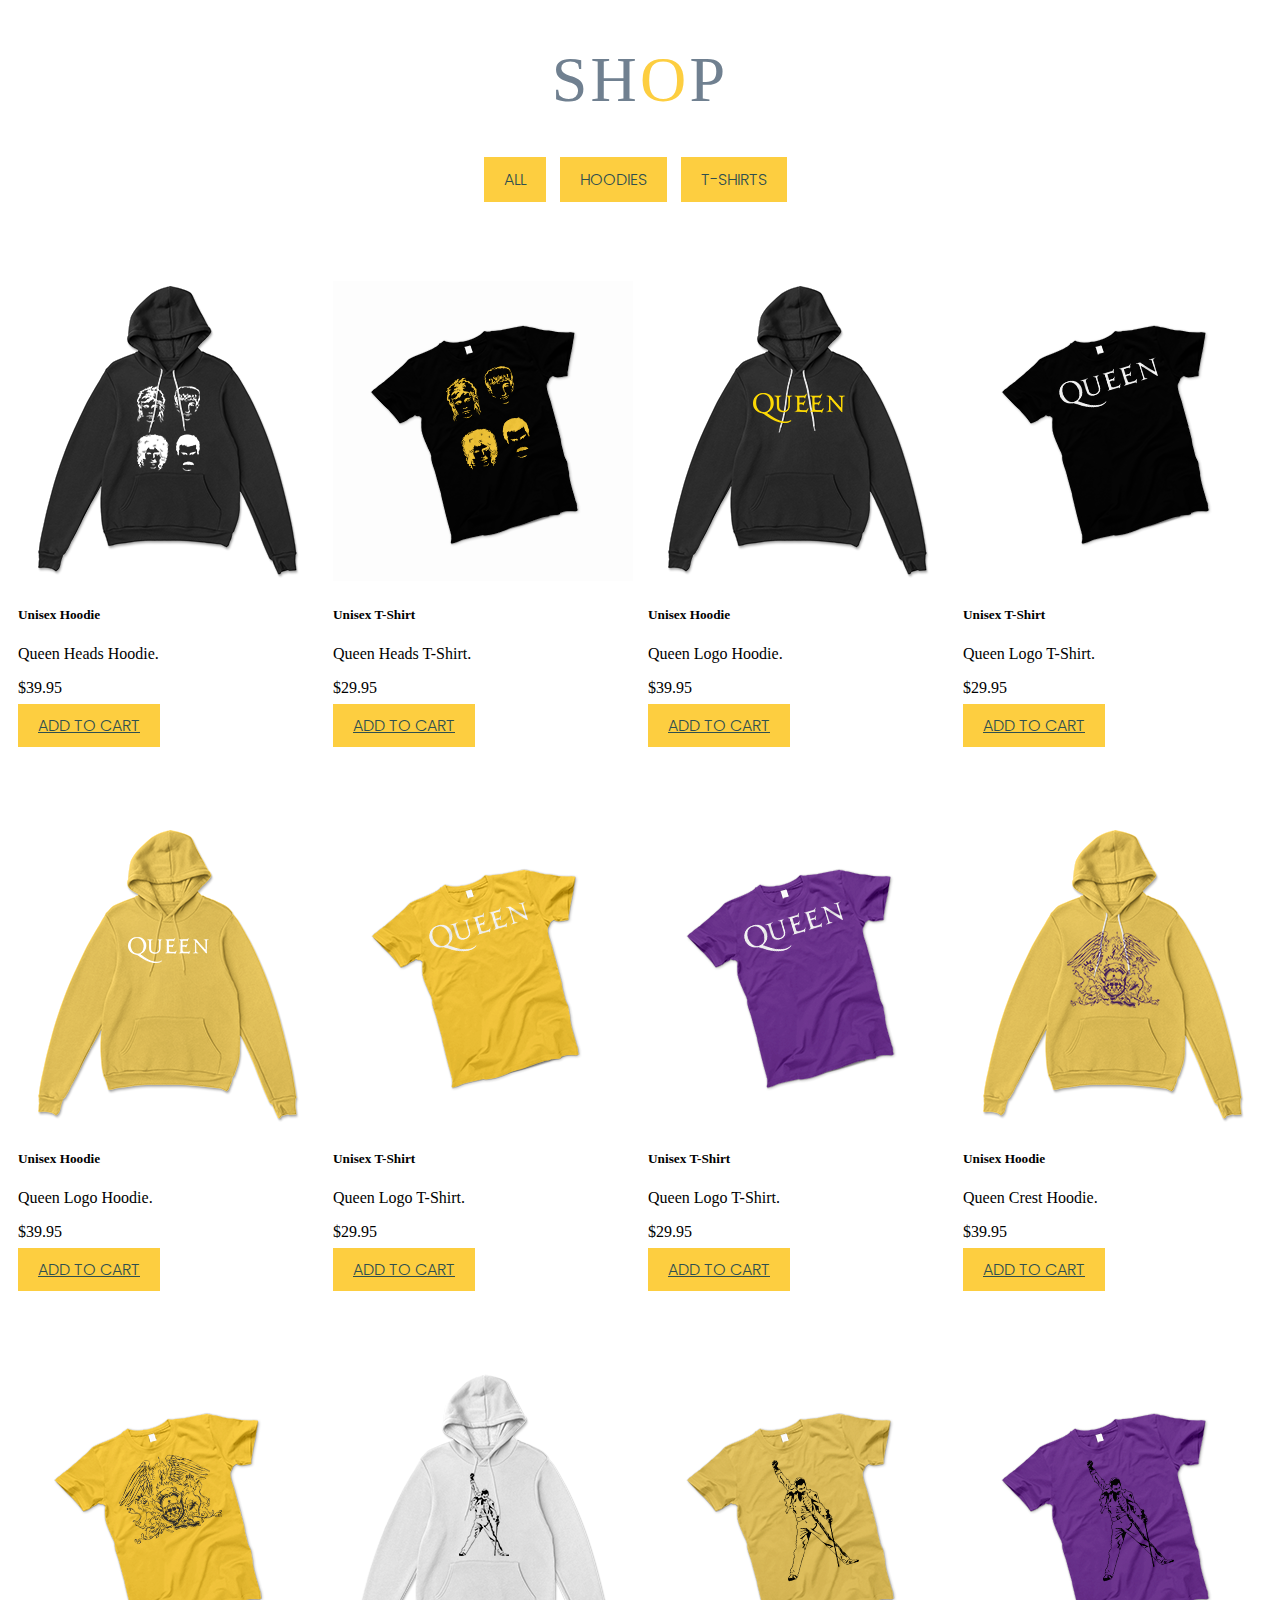
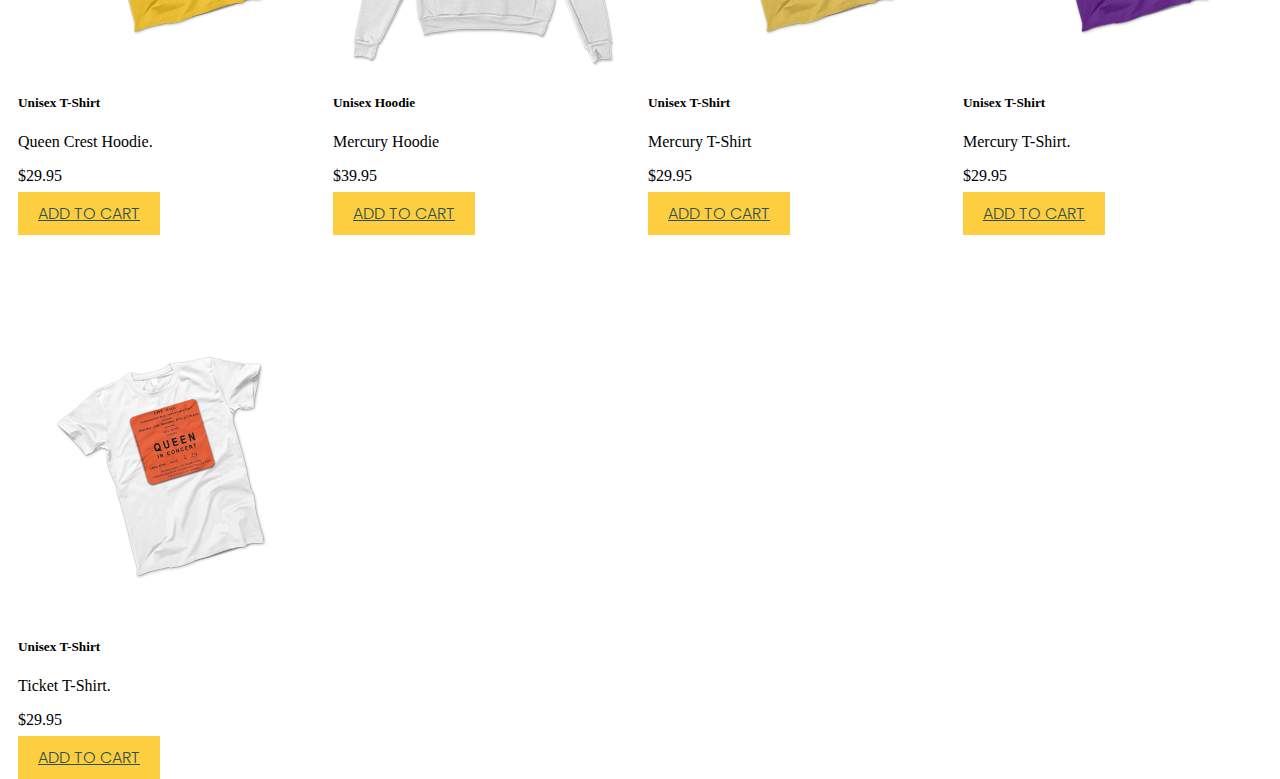
==== shop/index.html @ 68288f3e "Initial commit" ====
<!DOCTYPE html>
<html lang="en">
<head>
    <meta charset="UTF-8">
    <meta name="viewport" content="width=device-width, initial-scale=1.0">
    <link rel="stylesheet" href="https://fonts.googleapis.com/css2?family=Poppins:wght@200;300;400;500;600&display=swap">
    <link rel="stylesheet" href="https://fonts.googleapis.com/css2?family=Open+Sans&family=Raleway:wght@200;300;400;500;600&display=swap">
    <link rel="stylesheet" href="https://stackpath.bootstrapcdn.com/bootstrap/4.5.0/css/bootstrap.min.css" integrity="sha384-9aIt2nRpC12Uk9gS9baDl411NQApFmC26EwAOH8WgZl5MYYxFfc+NcPb1dKGj7Sk" crossorigin="anonymous">
    <link rel="stylesheet" href="css/styles.css">
    <title>Queen</title>
</head>


<body>


    <div class="shop-header">
        <h1 class="section-title">Sh<span>o</span>p</h1>
    </div>

<div class="button">
  <button data-filter="all" type="button" class="btn btn-outline-light btn-custom">All</button>
  <button data-filter=".hoodies" type="button" class="btn btn-outline-light btn-custom">Hoodies</button>
  <button data-filter=".tees" type="button" class="btn btn-outline-light btn-custom">T-Shirts</button>
</div>




    <div class="container">

                <div class="mix hoodies">
                    <div class="card">
                        <img src="img/img1.png" class="card-img-top" alt="black hoodie with white heads">
                        <div class="card-body">
                          <h5 class="card-title">Unisex Hoodie</h5>
                          <p class="card-text">Queen Heads Hoodie.</p>
                          <p class="cart-price">$39.95</p>
                          <a href="../index.html" class="btn btn-dark btn-custom">Add to cart</a>
                        </div>
                      </div>
                </div>

                <div class="mix tees">
                    <div class="card">
                        <img src="img/img2.png" class="card-img-top" alt="black t-shirt with yellow heads">
                        <div class="card-body">
                          <h5 class="card-title">Unisex T-Shirt</h5>
                          <p class="card-text">Queen Heads T-Shirt.</p>
                          <p class="cart-price">$29.95</p>
                          <a href="#" class="btn btn-dark btn-custom">Add to cart</a>
                        </div>
                      </div>
                </div>

                <div class="mix hoodies">
                    <div class="card">
                        <img src="img/img3.png" class="card-img-top" alt="black hoodie with yellow logo">
                        <div class="card-body">
                          <h5 class="card-title">Unisex Hoodie</h5>
                          <p class="card-text">Queen Logo Hoodie.</p>
                          <p class="cart-price">$39.95</p>
                          <a href="#" class="btn btn-dark btn-custom">Add to cart</a>
                        </div>
                      </div>
                </div>

                <div class="mix tees">
                    <div class="card">
                        <img src="img/img4.png" class="card-img-top" alt="black t-shirt with white logo">
                        <div class="card-body">
                          <h5 class="card-title">Unisex T-Shirt</h5>
                          <p class="card-text">Queen Logo T-Shirt.</p>
                          <p class="cart-price">$29.95</p>
                          <a href="#" class="btn btn-dark btn-custom">Add to cart</a>
                        </div>
                      </div>
                </div>

                <div class="mix hoodies">
                    <div class="card">
                        <img src="img/img5.png" class="card-img-top" alt="yellow hoodie with white logo">
                        <div class="card-body">
                          <h5 class="card-title">Unisex Hoodie</h5>
                          <p class="card-text">Queen Logo Hoodie.</p>
                          <p class="cart-price">$39.95</p>
                          <a href="#" class="btn btn-dark btn-custom">Add to cart</a>
                        </div>
                      </div>
                </div>

                <div class="mix tees">
                    <div class="card">
                        <img src="img/img6.png" class="card-img-top" alt="yellow t-shirt with white logo">
                        <div class="card-body">
                          <h5 class="card-title">Unisex T-Shirt</h5>
                          <p class="card-text">Queen Logo T-Shirt.</p>
                          <p class="cart-price">$29.95</p>
                          <a href="#" class="btn btn-dark btn-custom">Add to cart</a>
                        </div>
                      </div>
                </div>

                <div class="mix tees">
                    <div class="card">
                        <img src="img/img7.png" class="card-img-top" alt="purple t-shirt with white logo">
                        <div class="card-body">
                          <h5 class="card-title">Unisex T-Shirt</h5>
                          <p class="card-text">Queen Logo T-Shirt.</p>
                          <p class="cart-price">$29.95</p>
                          <a href="#" class="btn btn-dark btn-custom">Add to cart</a>
                        </div>
                      </div>
                </div>

                <div class="mix hoodies">
                    <div class="card">
                        <img src="img/img8.png" class="card-img-top" alt="yellow hoodie with purple crest">
                        <div class="card-body">
                          <h5 class="card-title">Unisex Hoodie</h5>
                          <p class="card-text">Queen Crest Hoodie.</p>
                          <p class="cart-price">$39.95</p>
                          <a href="#" class="btn btn-dark btn-custom">Add to cart</a>
                        </div>
                      </div>
                </div>

                  <div class="mix tees">
                      <div class="card">
                          <img src="img/img9.png" class="card-img-top" alt="yellow t-shirt with purple crest">
                          <div class="card-body">
                            <h5 class="card-title">Unisex T-Shirt</h5>
                            <p class="card-text">Queen Crest Hoodie.</p>
                            <p class="cart-price">$29.95</p>
                            <a href="#" class="btn btn-dark btn-custom">Add to cart</a>
                          </div>
                        </div>
                  </div>

                  <div class="mix hoodies">
                    <div class="card">
                        <img src="img/img10.png" class="card-img-top" alt="white hoodie with black freddie mercury">
                        <div class="card-body">
                          <h5 class="card-title">Unisex Hoodie</h5>
                          <p class="card-text">Mercury Hoodie</p>
                          <p class="cart-price">$39.95</p>
                          <a href="#" class="btn btn-dark btn-custom">Add to cart</a>
                        </div>
                      </div>
                </div>

                <div class="mix tees">
                  <div class="card">
                      <img src="img/img11.png" class="card-img-top" alt="yellow t-shirt with black freddie mercury">
                      <div class="card-body">
                        <h5 class="card-title">Unisex T-Shirt</h5>
                        <p class="card-text">Mercury T-Shirt</p>
                        <p class="cart-price">$29.95</p>
                        <a href="#" class="btn btn-dark btn-custom">Add to cart</a>
                      </div>
                    </div>
              </div>

                <div class="mix tees">
                  <div class="card">
                      <img src="img/img12.png" class="card-img-top" alt="purple t-shirt with black freddie mercury">
                      <div class="card-body">
                        <h5 class="card-title">Unisex T-Shirt</h5>
                        <p class="card-text">Mercury T-Shirt.</p>
                        <p class="cart-price">$29.95</p>
                        <a href="#" class="btn btn-dark btn-custom">Add to cart</a>
                      </div>
                    </div>
              </div>

              <div class="mix tees">
                <div class="card">
                    <img src="img/img13.png" class="card-img-top" alt="white t-shirt with rainbow ticket">
                    <div class="card-body">
                      <h5 class="card-title">Unisex T-Shirt</h5>
                      <p class="card-text">Ticket T-Shirt.</p>
                      <p class="cart-price">$29.95</p>
                      <a href="#" class="btn btn-dark btn-custom">Add to cart</a>
                    </div>
                  </div>
            </div>

            <div class="gap"></div>
            <div class="gap"></div>
            <div class="gap"></div>

    </div>





    <script src="https://code.jquery.com/jquery-3.5.1.slim.min.js" integrity="sha384-DfXdz2htPH0lsSSs5nCTpuj/zy4C+OGpamoFVy38MVBnE+IbbVYUew+OrCXaRkfj" crossorigin="anonymous"></script>
    <script src="https://cdn.jsdelivr.net/npm/popper.js@1.16.0/dist/umd/popper.min.js" integrity="sha384-Q6E9RHvbIyZFJoft+2mJbHaEWldlvI9IOYy5n3zV9zzTtmI3UksdQRVvoxMfooAo" crossorigin="anonymous"></script>
    <script src="https://stackpath.bootstrapcdn.com/bootstrap/4.5.0/js/bootstrap.min.js" integrity="sha384-OgVRvuATP1z7JjHLkuOU7Xw704+h835Lr+6QL9UvYjZE3Ipu6Tp75j7Bh/kR0JKI" crossorigin="anonymous"></script>

    <script src="js/mixitup.min.js"></script>
    <script src="js/function.js"></script>
</body>
</html>
---- shop/css/styles.css ----
html,
body{
    height: 100%;
}
.section-title{
    font-size: 4rem;
    font-weight: 300;
    color: slategray;
    margin-bottom: 40px;
    text-transform: uppercase;
    letter-spacing: .2rem;
    text-align: center;
}
.section-title span{
    color: #fdce40;
}
*:before{
    box-sizing: border-box;
}
*:after{
    box-sizing: border-box;
}
.container{
    padding: 0 10px;
    display: flex;
    flex-direction: row;
    flex-wrap: wrap;
    align-content: flex-start;
    justify-content: space-between;
}
.button{
    width: fit-content;
    margin: 0 auto;
}
.btn-custom{
    background: #fdce40;
    color: darkslategray;
    border: transparent;
    font-family: 'Poppins', sans-serif;
    font-size: 1rem;
    font-weight: 300;
    text-transform: uppercase;
    padding: 10px 20px;
    margin-right: 10px;
}
.btn-custom:hover{
    background: slategray;
    border: 1px solid slategray;
    color: white;
}
.mix{
    display: inline-block;
    vertical-align: top;
}
.gap{
    display: inline-block;
    vertical-align: top;
}
.mix{
    background: transparent;
    border-radius: 2px;
    margin-bottom: .5rem;
    position: relative;
}
.mix::before{
    content: '';
    display: inline-block;
    padding-top: 25%;
}
.mix,
.gap{
    width: calc(100%/2 -(((2 - 1) * 1rem) / 2));
}
@media screen and (min-width: 541px) {
    .mix,
    .gap {
        width: calc(100%/3 -(((3 - 1) * 1rem) / 3));
    }
}
@media screen and (min-width: 961px) {
    .mix,
    .gap {
        width: calc(100%/4 - (((4 - 1) * 1rem) / 4));
    }
}
@media screen and (min-width: 1281px) {
    .mix,
    .gap {
        width: calc(100%/5 - (((5 - 1) * 1rem) / 5));
    }
}
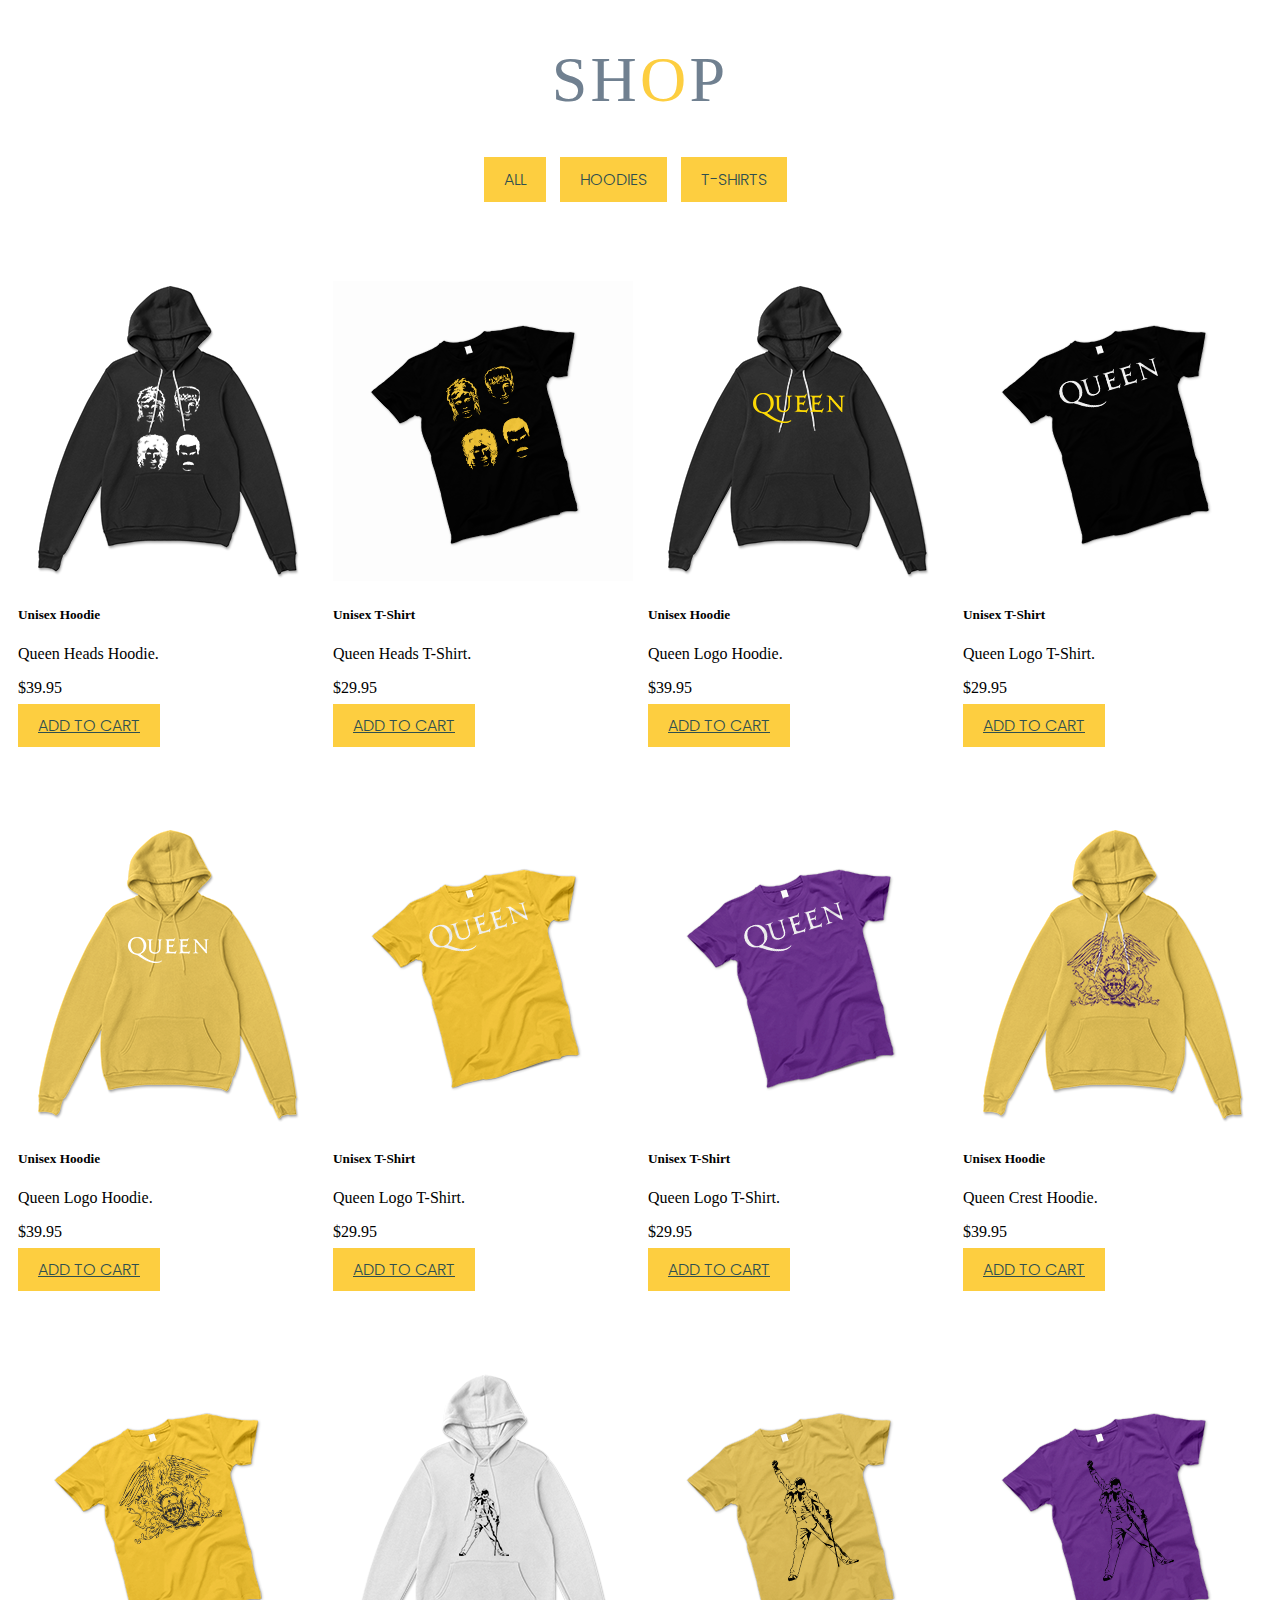
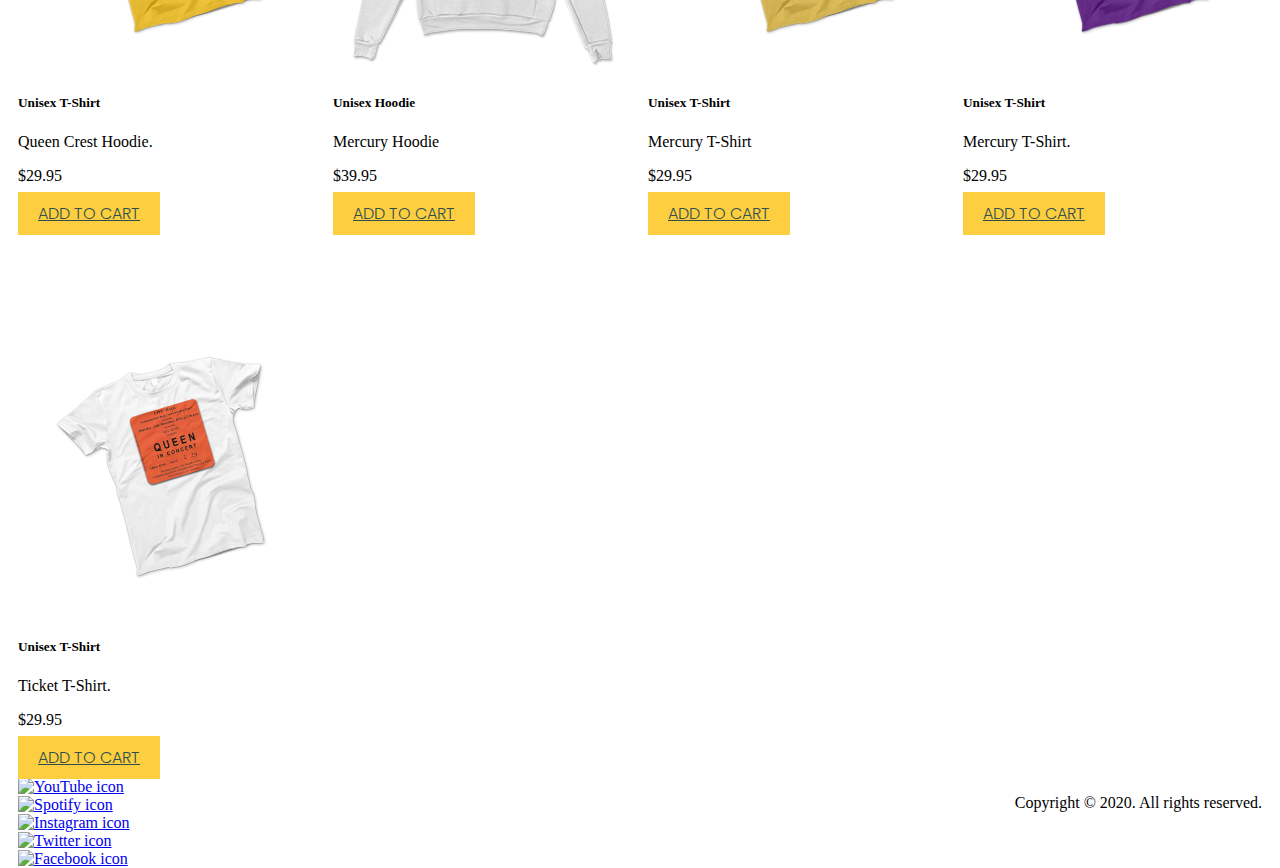
==== commit 90c73785: "Update index.html" ====
--- a/shop/index.html
+++ b/shop/index.html
@@ -190,7 +190,24 @@
             <div class="gap"></div>
 
     </div>
-
+ 
+     
+  <!--Footer Section-->
+        <section id="footer">
+          <div class="footer container">
+
+              <div class="social-icon">
+                  <div class="social-item"><a href="https://www.youtube.com/channel/UCiMhD4jzUqG-IgPzUmmytRQ" target="_blank"><img src="img/icons8-play-button-50.png" width="70%" alt="YouTube icon"></a></div>
+                  <div class="social-item"><a href="https://open.spotify.com/artist/1dfeR4HaWDbWqFHLkxsg1d" target="_blank"><img src="img/icons8-spotify-50.png" width="70%" alt="Spotify icon"></a></div>
+                  <div class="social-item"><a href="https://www.instagram.com/officialqueenmusic/?hl=en" target="_blank"><img src="img/icons8-instagram-50.png" width="70%" alt="Instagram icon"></a></div>
+                  <div class="social-item"><a href="https://twitter.com/QueenWillRock?ref_src=twsrc%5Egoogle%7Ctwcamp%5Eserp%7Ctwgr%5Eauthor" target="_blank"><img src="img/icons8-twitter-50.png" width="70%" alt="Twitter icon"></a></div>
+                  <div class="social-item"><a href="https://www.facebook.com/Queen/" target="_blank"><img src="img/icons8-facebook-50.png" width="70%" alt="Facebook icon"></a></div>
+              </div>
+              <p>Copyright <span>&#169</span> 2020. All rights reserved.</p>
+          </div>
+  
+      </section>
+  <!--End Footer Section-->
 
 
 
@@ -202,4 +219,4 @@
     <script src="js/mixitup.min.js"></script>
     <script src="js/function.js"></script>
 </body>
-</html>+</html>
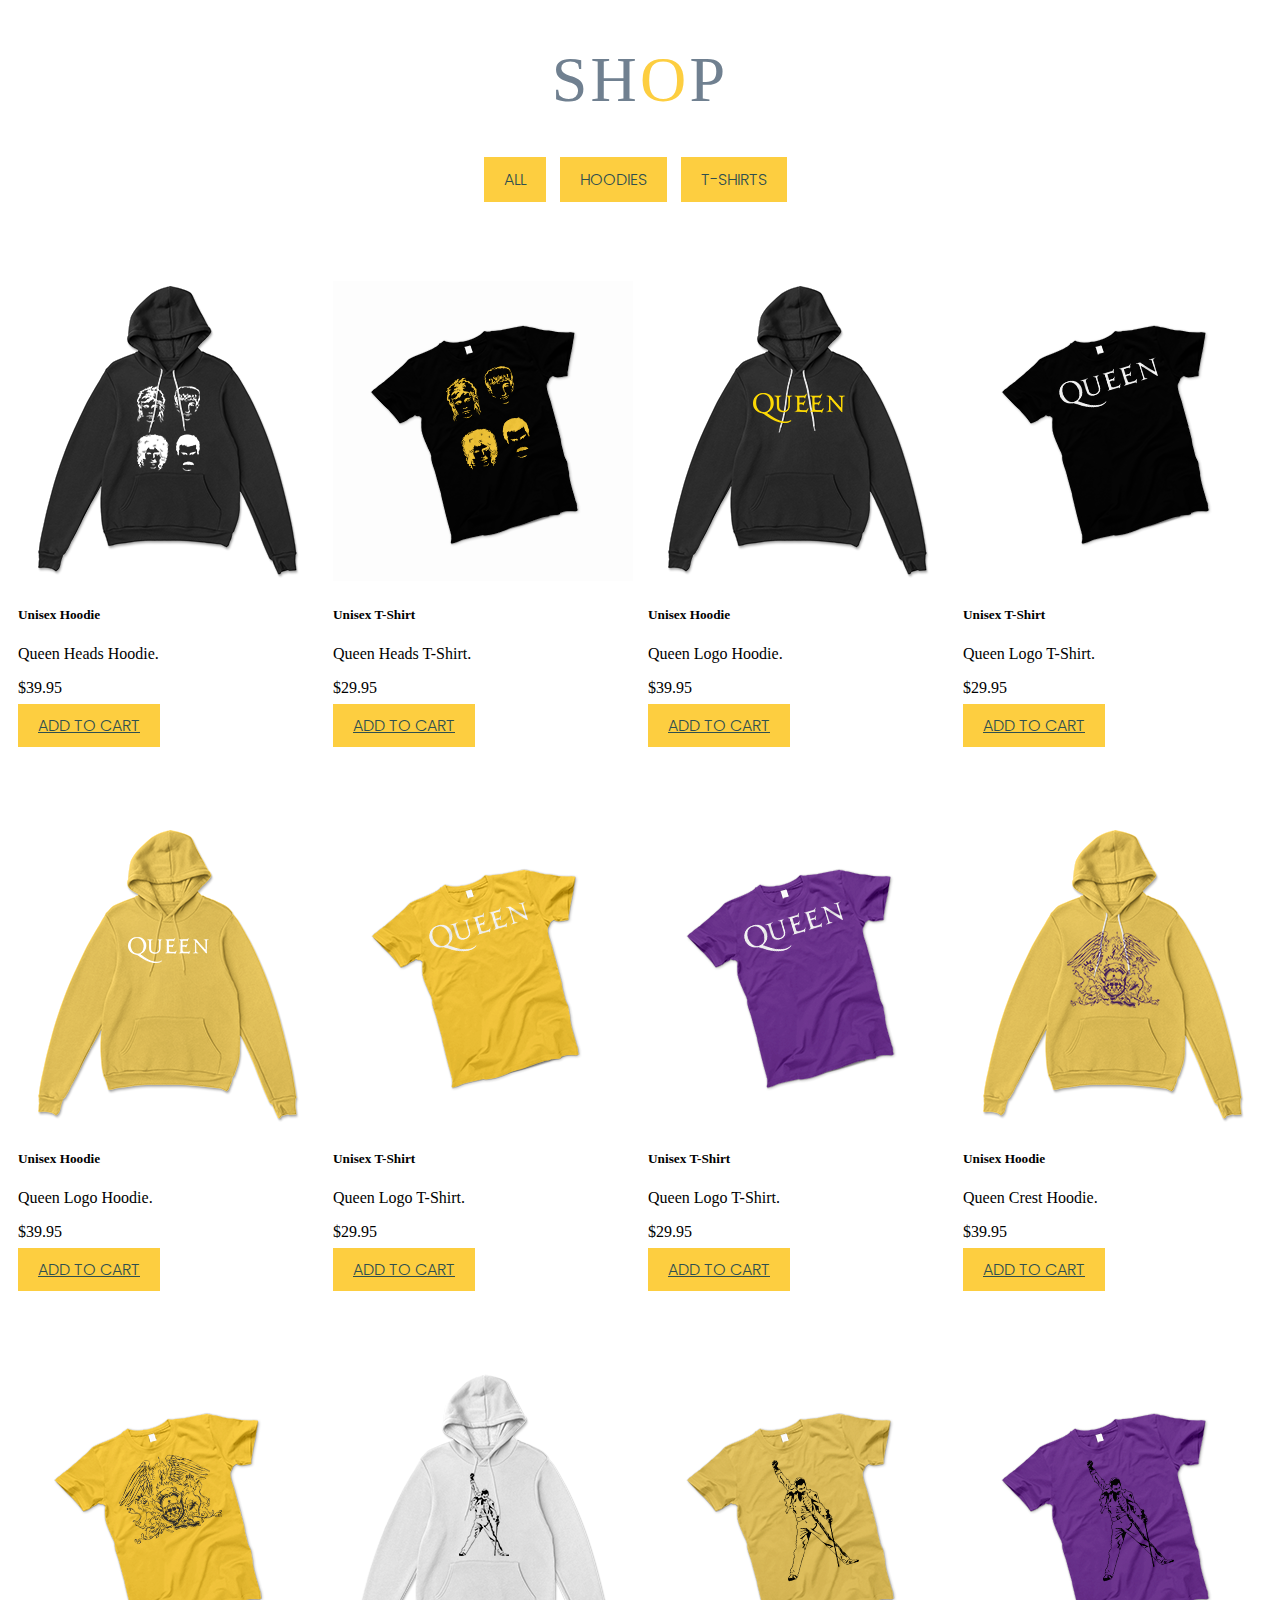
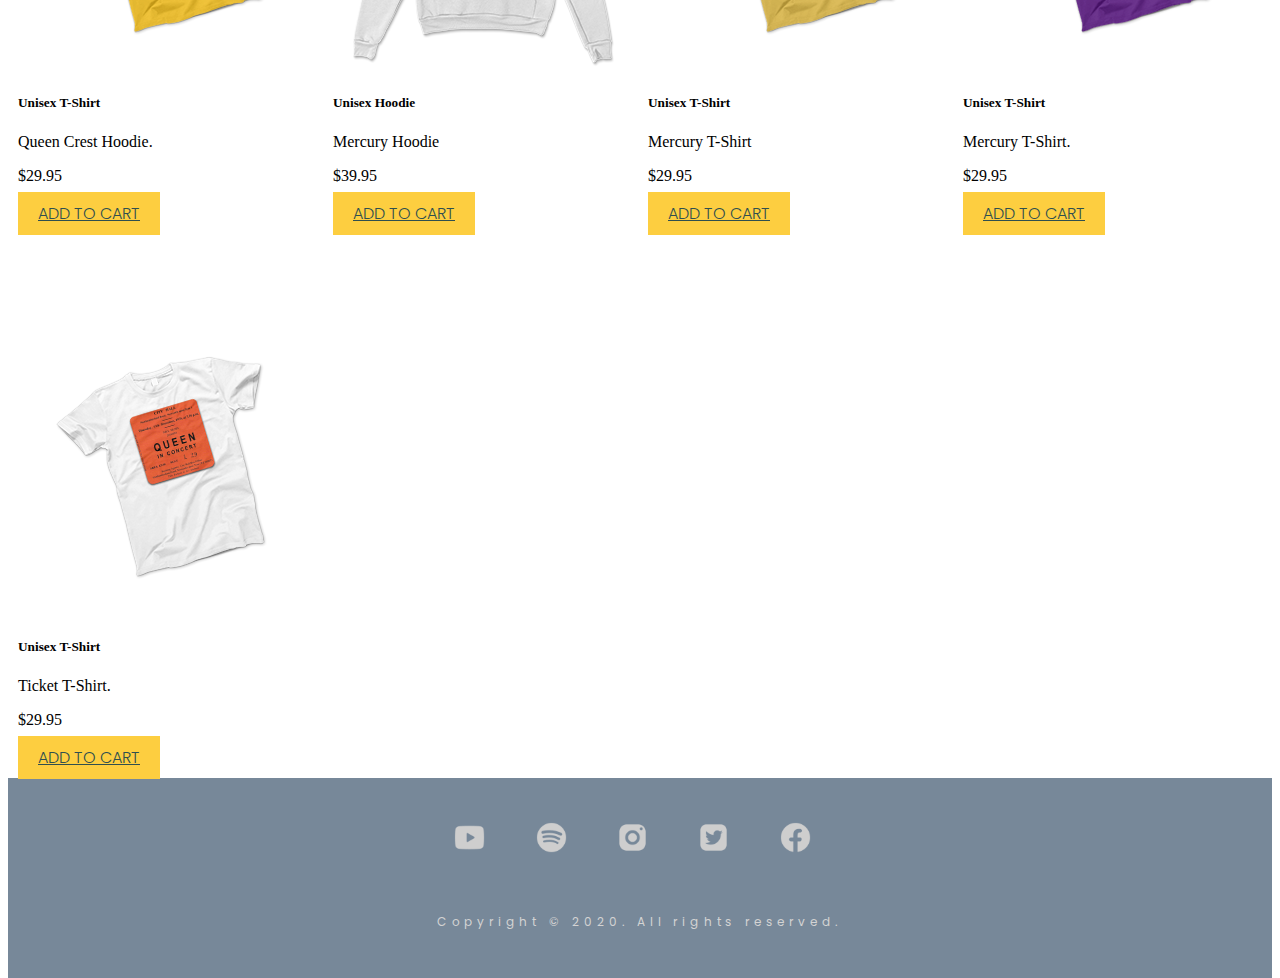
==== commit 83697293: "Update index.html" ====
--- a/shop/index.html
+++ b/shop/index.html
@@ -36,7 +36,7 @@
                           <h5 class="card-title">Unisex Hoodie</h5>
                           <p class="card-text">Queen Heads Hoodie.</p>
                           <p class="cart-price">$39.95</p>
-                          <a href="../index.html" class="btn btn-dark btn-custom">Add to cart</a>
+                          <a href="https://www.queenonlinestore.com/?utm_campaign=Queen&utm_content=&utm_medium=referral&utm_source=Website&utm_umguk=www.queenonline.com&utm_campaign=Queen&utm_content=&utm_medium=referral&utm_source=Website" target="_blank" class="btn btn-dark btn-custom">Add to cart</a>
                         </div>
                       </div>
                 </div>
@@ -48,7 +48,7 @@
                           <h5 class="card-title">Unisex T-Shirt</h5>
                           <p class="card-text">Queen Heads T-Shirt.</p>
                           <p class="cart-price">$29.95</p>
-                          <a href="#" class="btn btn-dark btn-custom">Add to cart</a>
+                          <a href="https://www.queenonlinestore.com/?utm_campaign=Queen&utm_content=&utm_medium=referral&utm_source=Website&utm_umguk=www.queenonline.com&utm_campaign=Queen&utm_content=&utm_medium=referral&utm_source=Website" target="_blank" class="btn btn-dark btn-custom">Add to cart</a>
                         </div>
                       </div>
                 </div>
@@ -60,7 +60,7 @@
                           <h5 class="card-title">Unisex Hoodie</h5>
                           <p class="card-text">Queen Logo Hoodie.</p>
                           <p class="cart-price">$39.95</p>
-                          <a href="#" class="btn btn-dark btn-custom">Add to cart</a>
+                          <a href="https://www.queenonlinestore.com/?utm_campaign=Queen&utm_content=&utm_medium=referral&utm_source=Website&utm_umguk=www.queenonline.com&utm_campaign=Queen&utm_content=&utm_medium=referral&utm_source=Website" target="_blank" class="btn btn-dark btn-custom">Add to cart</a>
                         </div>
                       </div>
                 </div>
@@ -72,7 +72,7 @@
                           <h5 class="card-title">Unisex T-Shirt</h5>
                           <p class="card-text">Queen Logo T-Shirt.</p>
                           <p class="cart-price">$29.95</p>
-                          <a href="#" class="btn btn-dark btn-custom">Add to cart</a>
+                          <a href="https://www.queenonlinestore.com/?utm_campaign=Queen&utm_content=&utm_medium=referral&utm_source=Website&utm_umguk=www.queenonline.com&utm_campaign=Queen&utm_content=&utm_medium=referral&utm_source=Website" target="_blank" class="btn btn-dark btn-custom">Add to cart</a>
                         </div>
                       </div>
                 </div>
@@ -84,7 +84,7 @@
                           <h5 class="card-title">Unisex Hoodie</h5>
                           <p class="card-text">Queen Logo Hoodie.</p>
                           <p class="cart-price">$39.95</p>
-                          <a href="#" class="btn btn-dark btn-custom">Add to cart</a>
+                          <a href="https://www.queenonlinestore.com/?utm_campaign=Queen&utm_content=&utm_medium=referral&utm_source=Website&utm_umguk=www.queenonline.com&utm_campaign=Queen&utm_content=&utm_medium=referral&utm_source=Website" target="_blank" class="btn btn-dark btn-custom">Add to cart</a>
                         </div>
                       </div>
                 </div>
@@ -96,7 +96,7 @@
                           <h5 class="card-title">Unisex T-Shirt</h5>
                           <p class="card-text">Queen Logo T-Shirt.</p>
                           <p class="cart-price">$29.95</p>
-                          <a href="#" class="btn btn-dark btn-custom">Add to cart</a>
+                          <a href="https://www.queenonlinestore.com/?utm_campaign=Queen&utm_content=&utm_medium=referral&utm_source=Website&utm_umguk=www.queenonline.com&utm_campaign=Queen&utm_content=&utm_medium=referral&utm_source=Website" target="_blank" class="btn btn-dark btn-custom">Add to cart</a>
                         </div>
                       </div>
                 </div>
@@ -108,7 +108,7 @@
                           <h5 class="card-title">Unisex T-Shirt</h5>
                           <p class="card-text">Queen Logo T-Shirt.</p>
                           <p class="cart-price">$29.95</p>
-                          <a href="#" class="btn btn-dark btn-custom">Add to cart</a>
+                          <a href="https://www.queenonlinestore.com/?utm_campaign=Queen&utm_content=&utm_medium=referral&utm_source=Website&utm_umguk=www.queenonline.com&utm_campaign=Queen&utm_content=&utm_medium=referral&utm_source=Website" target="_blank" class="btn btn-dark btn-custom">Add to cart</a>
                         </div>
                       </div>
                 </div>
@@ -120,7 +120,7 @@
                           <h5 class="card-title">Unisex Hoodie</h5>
                           <p class="card-text">Queen Crest Hoodie.</p>
                           <p class="cart-price">$39.95</p>
-                          <a href="#" class="btn btn-dark btn-custom">Add to cart</a>
+                          <a href="https://www.queenonlinestore.com/?utm_campaign=Queen&utm_content=&utm_medium=referral&utm_source=Website&utm_umguk=www.queenonline.com&utm_campaign=Queen&utm_content=&utm_medium=referral&utm_source=Website" target="_blank" class="btn btn-dark btn-custom">Add to cart</a>
                         </div>
                       </div>
                 </div>
@@ -132,7 +132,7 @@
                             <h5 class="card-title">Unisex T-Shirt</h5>
                             <p class="card-text">Queen Crest Hoodie.</p>
                             <p class="cart-price">$29.95</p>
-                            <a href="#" class="btn btn-dark btn-custom">Add to cart</a>
+                            <a href="https://www.queenonlinestore.com/?utm_campaign=Queen&utm_content=&utm_medium=referral&utm_source=Website&utm_umguk=www.queenonline.com&utm_campaign=Queen&utm_content=&utm_medium=referral&utm_source=Website" target="_blank" class="btn btn-dark btn-custom">Add to cart</a>
                           </div>
                         </div>
                   </div>
@@ -144,7 +144,7 @@
                           <h5 class="card-title">Unisex Hoodie</h5>
                           <p class="card-text">Mercury Hoodie</p>
                           <p class="cart-price">$39.95</p>
-                          <a href="#" class="btn btn-dark btn-custom">Add to cart</a>
+                          <a href="https://www.queenonlinestore.com/?utm_campaign=Queen&utm_content=&utm_medium=referral&utm_source=Website&utm_umguk=www.queenonline.com&utm_campaign=Queen&utm_content=&utm_medium=referral&utm_source=Website" target="_blank" class="btn btn-dark btn-custom">Add to cart</a>
                         </div>
                       </div>
                 </div>
@@ -156,7 +156,7 @@
                         <h5 class="card-title">Unisex T-Shirt</h5>
                         <p class="card-text">Mercury T-Shirt</p>
                         <p class="cart-price">$29.95</p>
-                        <a href="#" class="btn btn-dark btn-custom">Add to cart</a>
+                        <a href="https://www.queenonlinestore.com/?utm_campaign=Queen&utm_content=&utm_medium=referral&utm_source=Website&utm_umguk=www.queenonline.com&utm_campaign=Queen&utm_content=&utm_medium=referral&utm_source=Website" target="_blank" class="btn btn-dark btn-custom">Add to cart</a>
                       </div>
                     </div>
               </div>
@@ -168,7 +168,7 @@
                         <h5 class="card-title">Unisex T-Shirt</h5>
                         <p class="card-text">Mercury T-Shirt.</p>
                         <p class="cart-price">$29.95</p>
-                        <a href="#" class="btn btn-dark btn-custom">Add to cart</a>
+                        <a href="https://www.queenonlinestore.com/?utm_campaign=Queen&utm_content=&utm_medium=referral&utm_source=Website&utm_umguk=www.queenonline.com&utm_campaign=Queen&utm_content=&utm_medium=referral&utm_source=Website" target="_blank" class="btn btn-dark btn-custom">Add to cart</a>
                       </div>
                     </div>
               </div>
@@ -180,7 +180,7 @@
                       <h5 class="card-title">Unisex T-Shirt</h5>
                       <p class="card-text">Ticket T-Shirt.</p>
                       <p class="cart-price">$29.95</p>
-                      <a href="#" class="btn btn-dark btn-custom">Add to cart</a>
+                      <a href="https://www.queenonlinestore.com/?utm_campaign=Queen&utm_content=&utm_medium=referral&utm_source=Website&utm_umguk=www.queenonline.com&utm_campaign=Queen&utm_content=&utm_medium=referral&utm_source=Website" target="_blank" class="btn btn-dark btn-custom">Add to cart</a>
                     </div>
                   </div>
             </div>
@@ -190,9 +190,8 @@
             <div class="gap"></div>
 
     </div>
- 
-     
-  <!--Footer Section-->
+
+        <!--Footer Section-->
         <section id="footer">
           <div class="footer container">
 
@@ -212,6 +211,7 @@
 
 
 
+
     <script src="https://code.jquery.com/jquery-3.5.1.slim.min.js" integrity="sha384-DfXdz2htPH0lsSSs5nCTpuj/zy4C+OGpamoFVy38MVBnE+IbbVYUew+OrCXaRkfj" crossorigin="anonymous"></script>
     <script src="https://cdn.jsdelivr.net/npm/popper.js@1.16.0/dist/umd/popper.min.js" integrity="sha384-Q6E9RHvbIyZFJoft+2mJbHaEWldlvI9IOYy5n3zV9zzTtmI3UksdQRVvoxMfooAo" crossorigin="anonymous"></script>
     <script src="https://stackpath.bootstrapcdn.com/bootstrap/4.5.0/js/bootstrap.min.js" integrity="sha384-OgVRvuATP1z7JjHLkuOU7Xw704+h835Lr+6QL9UvYjZE3Ipu6Tp75j7Bh/kR0JKI" crossorigin="anonymous"></script>
--- a/shop/css/styles.css
+++ b/shop/css/styles.css
@@ -88,4 +88,45 @@
     .gap {
         width: calc(100%/5 - (((5 - 1) * 1rem) / 5));
     }
-}+}
+
+/*Footer Section*/
+#footer{
+    background-color: lightslategray;
+}
+#footer .footer{
+    min-height: 200px;
+    padding: 0 10px;
+    display: flex;
+    flex-direction: column;
+    flex-wrap: wrap;
+    align-content: center;
+    justify-content: space-evenly;
+}
+#footer .social-icon{
+    display: flex;
+    flex-direction: row;
+    flex-wrap: wrap;
+    align-content: center;
+    justify-content: space-between;
+}
+#footer .social-item{
+    margin: 0 auto;
+
+}
+#footer .social-item img{
+    filter: grayscale(1);
+    transition: .3s ease filter;
+}
+#footer .social-item:hover img{
+    filter: grayscale(0);
+}
+#footer p{
+    color: lightgray;
+    font-family: 'Poppins', sans-serif;
+    font-size: .75rem;
+    letter-spacing: .3rem;
+    margin-bottom: 5px;
+}
+
+/*End Footer Section*/
